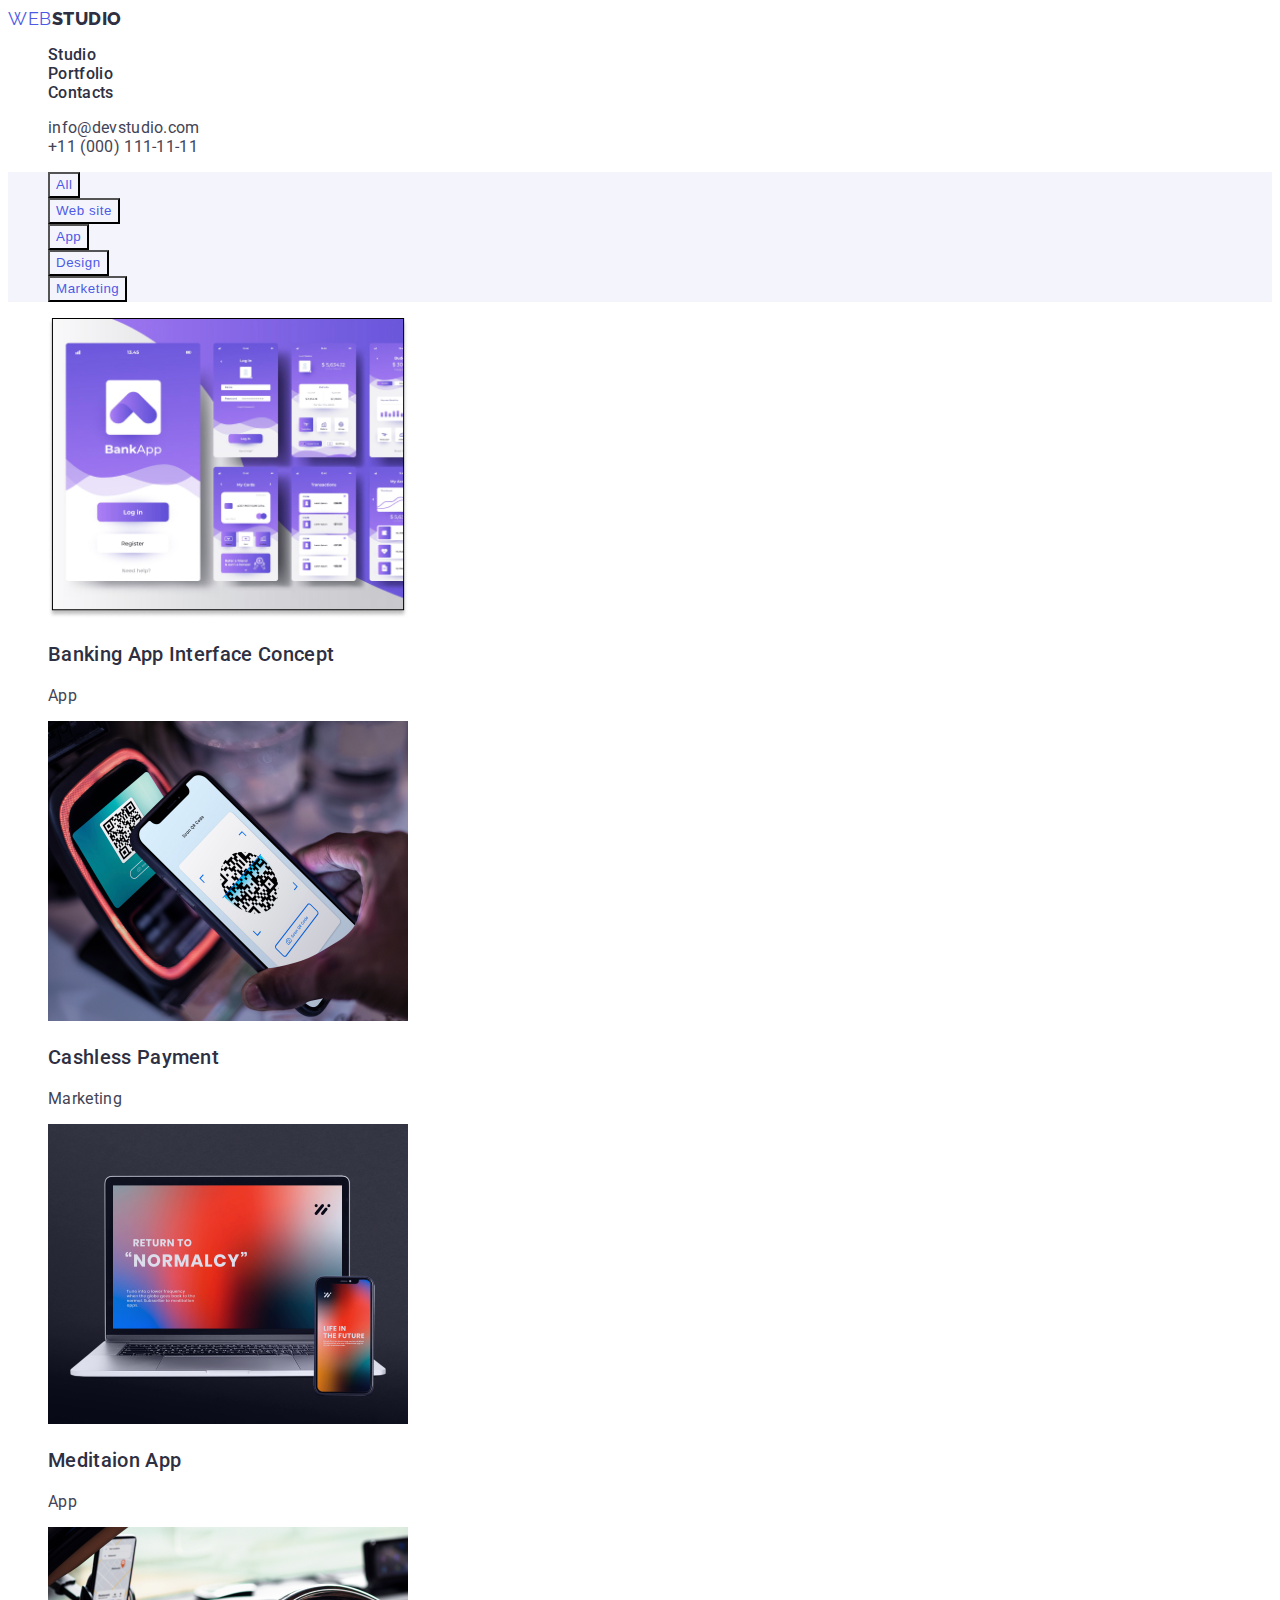
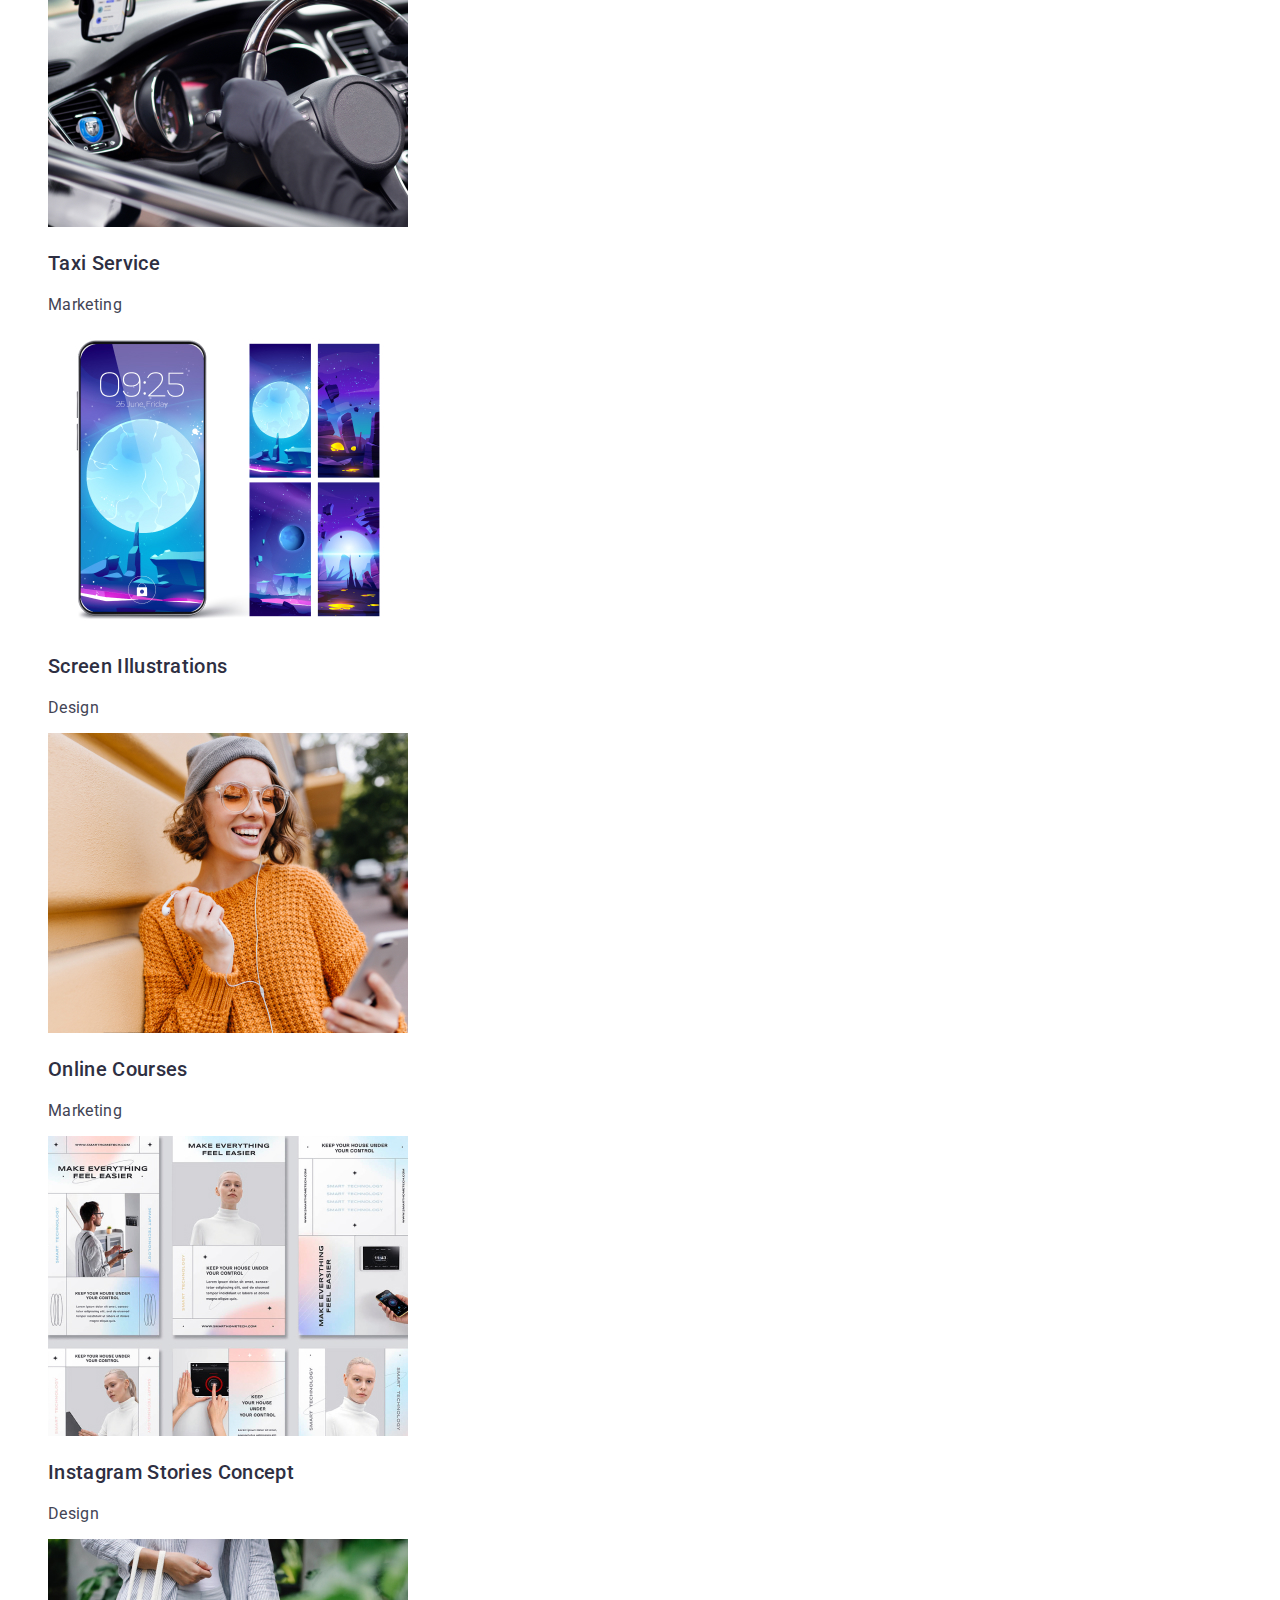
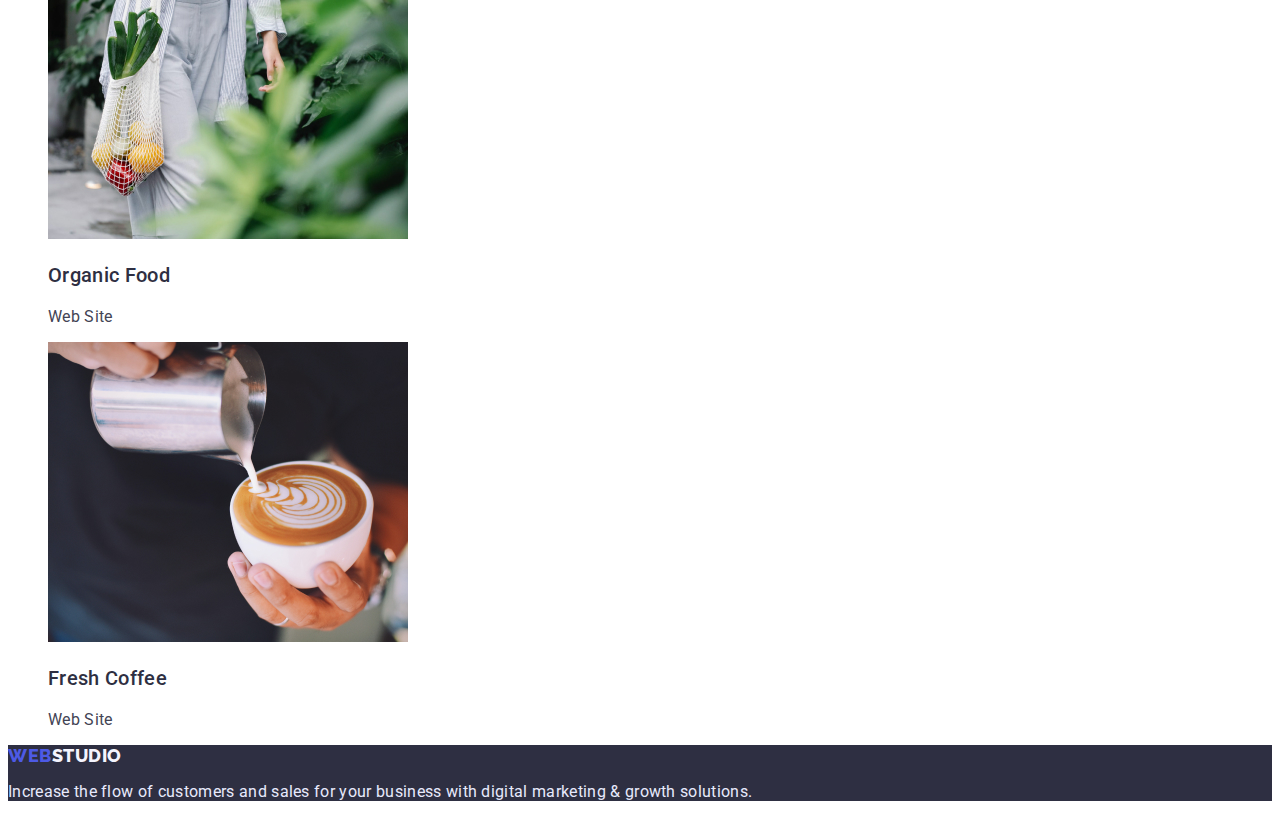
==== portfolio.html @ 1591867e "2pages html+css" ====
<!DOCTYPE html>
<html lang="en">
	<head>
		<meta charset="utf-8" />
		<title>Portfolio</title>
        <link rel="Stylesheet" href="./css/styles.css">
        <link rel="preconnect" href="https://fonts.googleapis.com">
        <link rel="preconnect" href="https://fonts.gstatic.com" crossorigin>
        <link href="https://fonts.googleapis.com/css2?family=Raleway:wght@800&family=Roboto:wght@400;500;700&display=swap" rel="stylesheet">
	</head>
	<body>
		<!--Page header-->
		<header>
			<!--Main navigation-->
			<nav>
				<!--logo-->
				<a  class="header-logo" href="">Web<span>Studio</span></a>
				<ul class="header-list">
					<li><a class="header-item" href="./index.html">Studio</a></li>
					<li><a class="header-item" href="">Portfolio</a></li>
					<li><a class="header-item" href="">Contacts</a></li>
				</ul>
			</nav>
			<address>
				<ul class="contact-list">
					<li><a class="contact-item" href="mailto:info@devstudio.com">info@devstudio.com</a></li>
					<li><a class="contact-item" href="tel:+110001111111">+11 (000) 111-11-11</a></li>
				</ul>
			</address>
		</header>
		<main>
			<section class="filter-button">
				<h2 class="visually-hidden">Filters</h2>
				<ul>
					<li><button class="filter-button" type="button">All</button></li>
					<li><button class="filter-button" type="button">Web site</button></li>
					<li><button class="filter-button" type="button">App</button></li>
					<li><button class="filter-button" type="button">Design</button></li>
					<li><button class="filter-button" type="button">Marketing</button></li>
				</ul>
			</section>
			<section>
                <h2 class="visually-hidden">Projects</h2>
				<ul class="list-projects">
					<li class="list-item"><a href="">
						<img src="./images/img2-1.jpg" alt="Pages of BankApp on smartphone screen" width="360" height="300" />
						<h3 class="subtitle">Banking App Interface Concept</h3>
						<p class="text">App</p>
                        </a>
					</li>
					<li class="list-item"><a href="">
						<img src="./images/img2-2.jpg" alt="Smartphone's reading QR-code" width="360" height="300" />
						<h3 class="subtitle">Cashless Payment</h3>
						<p class="text">Marketing</p>
                    </a>
					</li>
					<li class="list-item"><a href="">
						<img src="./images/img2-3.jpg" alt="Smartphone forward the laptop with some app on both" width="360" height="300" />
						<h3 class="subtitle">Meditaion App</h3>
                        <p class="text">App</p>
                    </a>
					</li>
					<li class="list-item"><a href="">
						<img src="./images/img2-4.jpg" alt="Smartphone's navigator in the car" width="360" height="300" />
						<h3 class="subtitle">Taxi Service</h3>
                        <p class="text">Marketing</p>
                    </a> 
					</li>
					<li class="list-item"><a href="">
                        <img src="./images/img2-5.jpg" alt="Pages of smartfone's screen" width="360" height="300" />
                        <h3 class="subtitle">Screen Illustrations</h3>
                        <p class="text">Design</p>
                    </a>
                    </li>
					<li class="list-item"><a href="">
						<img src="./images/img2-6.jpg" alt="Smiling girl in glasses and headphones connected to a smartphone" width="360" height="300" />
                        <h3 class="subtitle">Online Courses</h3>
                        <p class="text">Marketing</p>
                    </a>
					</li>
					<li class="list-item"><a href="">
                        <img src="./images/img2-7.jpg" alt="Pages of the description's technology" width="360" height="300" />
                        <h3 class="subtitle">Instagram Stories Concept</h3>
                        <p class="text">Design</p>
                    </a>
					</li>
					<li class="list-item"><a href="">
                        <img src="./images/img2-8.jpg" alt="Woman with bag full of vegetables " width="360" height="300" /> 
                        <h3 class="subtitle">Organic Food</h3>
                        <p class="text">Web Site</p>
                    </a>
                    </li>
					<li class="list-item"><a href="">
						<img src="./images/img2-9.jpg" 	alt="Pitcher with milk and cap with cappuccino in hands" width="360" height="300" />
                        <h3 class="subtitle">Fresh Coffee</h3>
                        <p class="text">Web Site</p>
                    </a> 
					</li>
				</ul>
			</section>
		</main>
        <!--Page footer-->
		<footer>
			<a class="logo-footer" href="./index.html">Web<span class="logo-second-footer">Studio</span></a>
			<p class="text-footer"> Increase the flow of customers and sales for your business with digital marketing & growth solutions. </p>
		</footer>
	</body>
</html>
---- css/styles.css ----
:root {
    --logo-color: #4D5AE5; 
    --section-background: #2E2F42;
    --text-color: #434455;
    --title-color:  #2E2F42;
    --activebutton-color:  #FFFFFF;
    --activebutton-background:  #404BBF;  
}
body {
    font-family: 'Raleway', sans-serif;
    font-family: 'Roboto', sans-serif;
    font-style: normal; 
    font-size: 16px;
    font-weight: 400;
    letter-spacing: 0.02em;
    color: var(--text-color);
    }   
a {
    text-decoration: none;
    font-style: normal;
}   
li {
    list-style: none;
} 
.header-logo {
    font-family: 'Raleway';
    font-size: 18px;
    line-height: 1,33;
    letter-spacing: 0.03em;
    text-transform: uppercase;
    color: var(--logo-color);
}
span {
    font-family: 'Raleway';
    font-weight: 800;
    font-size: 18px;
    line-height: 1,33;
    letter-spacing: 0.03em;
    text-transform: uppercase;
    color: var(--title-color);
}
.header-item:hover,
.header-item:focus {
    color: #404BBF;
}
.header-item {
    font-weight: 500;
    line-height: 1,5;
    color: var(--title-color);
   }
.contact-item:hover,
.contact-item:focus {
    color: #404BBF;
}
.contact-item {
    line-height: 1,5;
    color: var(--text-color);
}
.hero {
    background: var(--section-background);
    color: #FFFFFF;
} 

.hero-title {
    font-weight: 700;
    font-size: 56px;
    line-height: 1,07;
    text-align: center;
    }
.hero-btn {
    background: #4D5AE5;
    box-shadow: 0px 4px 4px rgba(0, 0, 0, 0.15);
    border-radius: 4px;
    font-weight: 500;
    line-height: 1,5;
    color: #FFFFFF;
    cursor: pointer;
}
button:hover {
    background: var(--activebutton-background);
    color: var(--activebutton-color);
}
h2 {
   font-weight: 700;
   font-size: 36px;
   line-height: 1,11;
   text-transform: capitalize;
   color: var(--title-color);
}
.visually-hidden {
    position: absolute;
    width: 1px;
    height: 1px;
    margin: -1px;
    border: 0;
    padding: 0;
    white-space: nowrap;
    clip-path: inset(100%);
    clip: rect(0 0 0 0);
    overflow: hidden;
  }
 .subtitle {
    font-weight: 500;
    font-size: 20px;
    line-height: 1,2;
    color: var(--title-color);
 }  
.text {
    line-height: 1,5;
    color: var(--text-color);
}
.filter-button {
    font-weight: 500;
    line-height: 1.5;
    letter-spacing: 0.04em;
    color: #4D5AE5;;
    background: #F4F4FD;
}
.filter-button:active {
    background: var(--activebutton-background);
    color: var(--activebutton-color);
}
footer {
    background: var(--section-background);
    line-height: 1,5x;
}
.logo-footer {
    font-family: 'Raleway';
    font-weight: 800;
    font-size: 18px;
    line-height: 1,17;
    letter-spacing: 0.03em;
    text-transform: uppercase;
    color: var(--logo-color);
}
.logo-second-footer {
    color: #F4F4FD;
}
.text-footer {
    color: #E7E9FC;
}
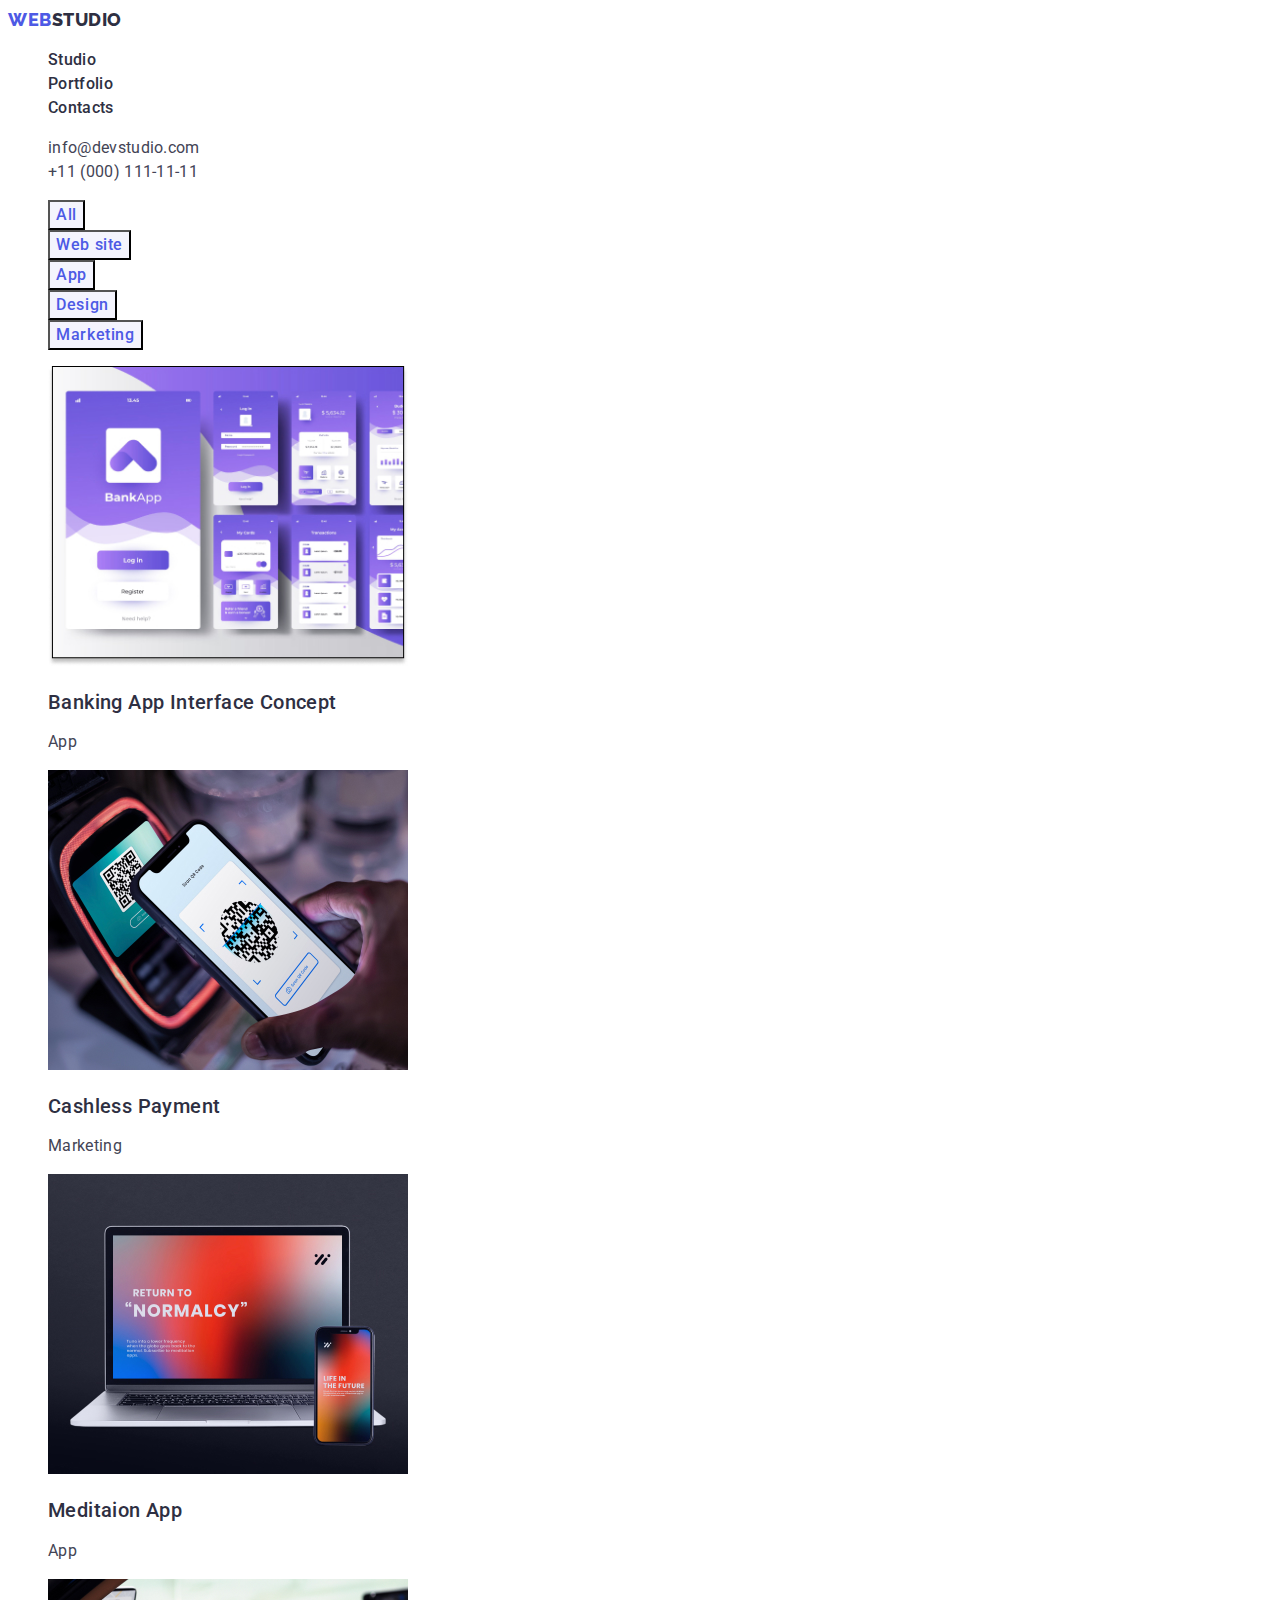
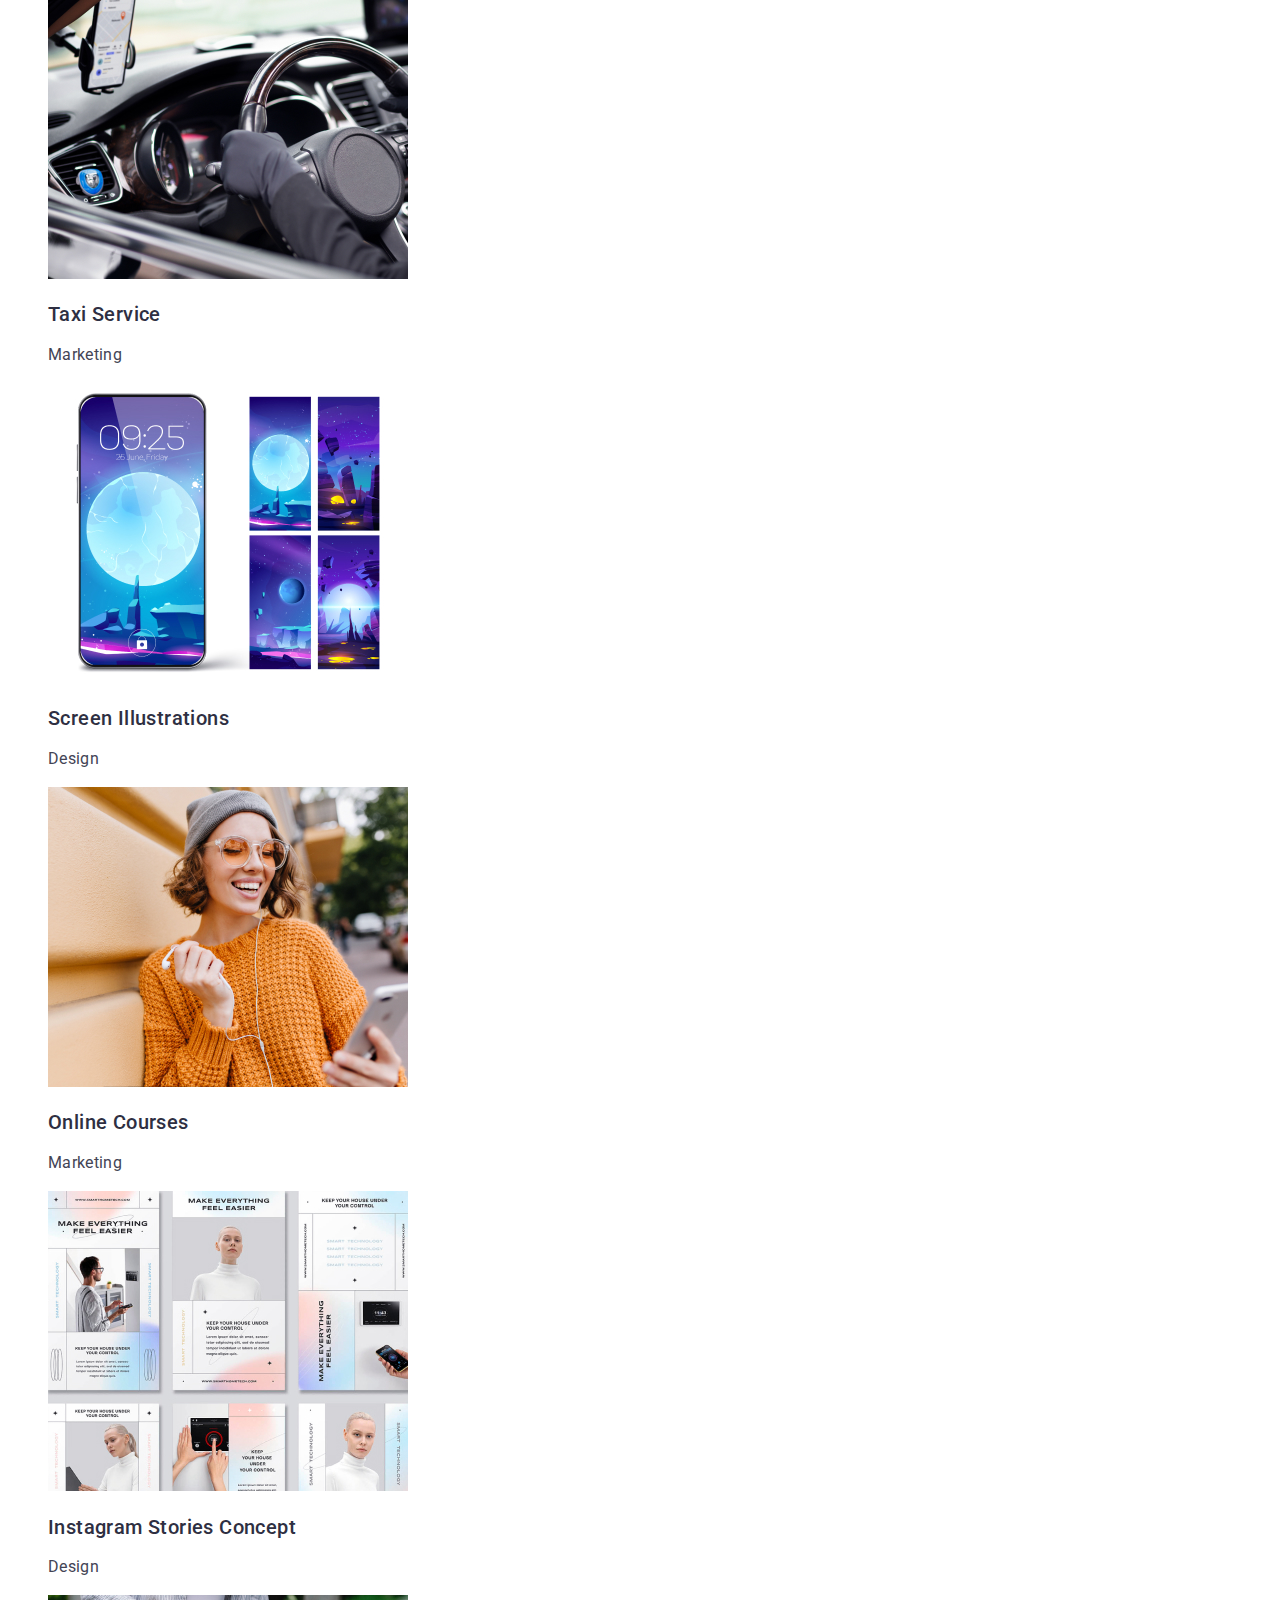
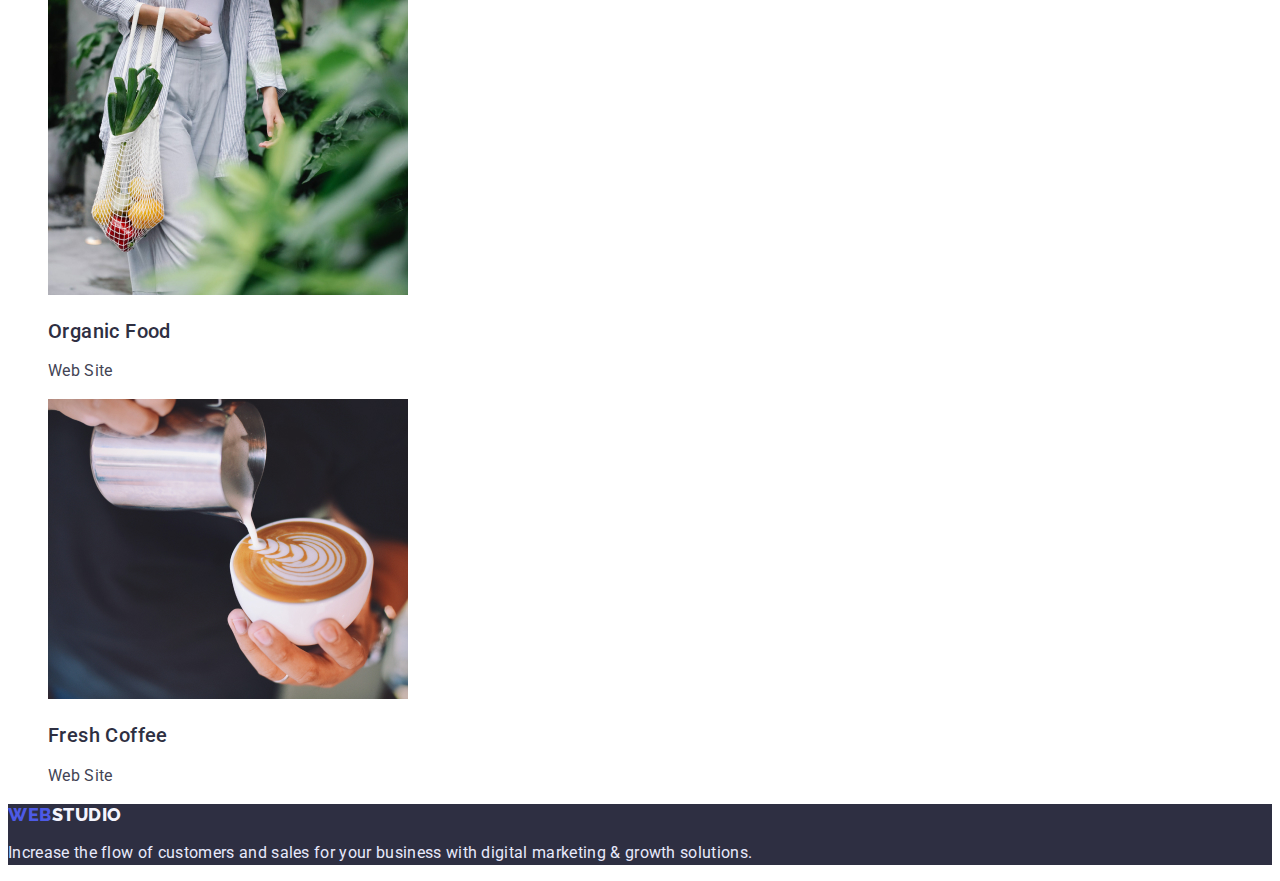
==== commit 5e0561f8: "making edits" ====
--- a/portfolio.html
+++ b/portfolio.html
@@ -3,10 +3,10 @@
 	<head>
 		<meta charset="utf-8" />
 		<title>Portfolio</title>
-        <link rel="Stylesheet" href="./css/styles.css">
         <link rel="preconnect" href="https://fonts.googleapis.com">
         <link rel="preconnect" href="https://fonts.gstatic.com" crossorigin>
         <link href="https://fonts.googleapis.com/css2?family=Raleway:wght@800&family=Roboto:wght@400;500;700&display=swap" rel="stylesheet">
+		<link rel="Stylesheet" href="./css/styles.css">
 	</head>
 	<body>
 		<!--Page header-->
@@ -14,86 +14,81 @@
 			<!--Main navigation-->
 			<nav>
 				<!--logo-->
-				<a  class="header-logo" href="">Web<span>Studio</span></a>
+				<a  class="header-logo" href="">Web<span class="logo-second-header">Studio</span></a>
 				<ul class="header-list">
 					<li><a class="header-item" href="./index.html">Studio</a></li>
 					<li><a class="header-item" href="">Portfolio</a></li>
 					<li><a class="header-item" href="">Contacts</a></li>
 				</ul>
 			</nav>
-			<address>
-				<ul class="contact-list">
+			<ul class="contact-list">
 					<li><a class="contact-item" href="mailto:info@devstudio.com">info@devstudio.com</a></li>
 					<li><a class="contact-item" href="tel:+110001111111">+11 (000) 111-11-11</a></li>
 				</ul>
-			</address>
 		</header>
 		<main>
-			<section class="filter-button">
-				<h2 class="visually-hidden">Filters</h2>
-				<ul>
+			<section class="filter-section">
+				<h1 class="visually-hidden">Projects</h1>
+				<ul class="buttons">
 					<li><button class="filter-button" type="button">All</button></li>
 					<li><button class="filter-button" type="button">Web site</button></li>
 					<li><button class="filter-button" type="button">App</button></li>
 					<li><button class="filter-button" type="button">Design</button></li>
 					<li><button class="filter-button" type="button">Marketing</button></li>
-				</ul>
-			</section>
-			<section>
-                <h2 class="visually-hidden">Projects</h2>
-				<ul class="list-projects">
-					<li class="list-item"><a href="">
+				</ul>    
+		    	<ul class="list-projects">
+					<li class="list-item"><a style="display: block" href="">
 						<img src="./images/img2-1.jpg" alt="Pages of BankApp on smartphone screen" width="360" height="300" />
-						<h3 class="subtitle">Banking App Interface Concept</h3>
-						<p class="text">App</p>
+						<h2 class="project-subtitle">Banking App Interface Concept</h2>
+						<p class="project-text">App</p>
                         </a>
 					</li>
-					<li class="list-item"><a href="">
+					<li class="list-item"><a style="display: block" href="">
 						<img src="./images/img2-2.jpg" alt="Smartphone's reading QR-code" width="360" height="300" />
-						<h3 class="subtitle">Cashless Payment</h3>
-						<p class="text">Marketing</p>
+						<h2 class="project-subtitle">Cashless Payment</h2>
+						<p class="project-text">Marketing</p>
                     </a>
 					</li>
-					<li class="list-item"><a href="">
+					<li class="list-item"><a style="display: block" href="">
 						<img src="./images/img2-3.jpg" alt="Smartphone forward the laptop with some app on both" width="360" height="300" />
-						<h3 class="subtitle">Meditaion App</h3>
-                        <p class="text">App</p>
+						<h2 class="project-subtitle">Meditaion App</h2>
+                        <p class="project-text">App</p>
                     </a>
 					</li>
-					<li class="list-item"><a href="">
+					<li class="list-item"><a style="display: block" href="">
 						<img src="./images/img2-4.jpg" alt="Smartphone's navigator in the car" width="360" height="300" />
-						<h3 class="subtitle">Taxi Service</h3>
-                        <p class="text">Marketing</p>
+						<h2 class="project-subtitle">Taxi Service</h2>
+                        <p class="project-text">Marketing</p>
                     </a> 
 					</li>
-					<li class="list-item"><a href="">
+					<li class="list-item"><a style="display: block" href="">
                         <img src="./images/img2-5.jpg" alt="Pages of smartfone's screen" width="360" height="300" />
-                        <h3 class="subtitle">Screen Illustrations</h3>
-                        <p class="text">Design</p>
+                        <h2 class="project-subtitle">Screen Illustrations</h2>
+                        <p class="project-text">Design</p>
                     </a>
                     </li>
-					<li class="list-item"><a href="">
+					<li class="list-item"><a style="display: block" href="">
 						<img src="./images/img2-6.jpg" alt="Smiling girl in glasses and headphones connected to a smartphone" width="360" height="300" />
-                        <h3 class="subtitle">Online Courses</h3>
-                        <p class="text">Marketing</p>
+                        <h2 class="project-subtitle">Online Courses</h2>
+                        <p class="project-text">Marketing</p>
                     </a>
 					</li>
-					<li class="list-item"><a href="">
+					<li class="list-item"><a style="display: block" href="">
                         <img src="./images/img2-7.jpg" alt="Pages of the description's technology" width="360" height="300" />
-                        <h3 class="subtitle">Instagram Stories Concept</h3>
-                        <p class="text">Design</p>
+                        <h2 class="project-subtitle">Instagram Stories Concept</h2>
+                        <p class="project-text">Design</p>
                     </a>
 					</li>
-					<li class="list-item"><a href="">
+					<li class="list-item"><a style="display: block" href="">
                         <img src="./images/img2-8.jpg" alt="Woman with bag full of vegetables " width="360" height="300" /> 
-                        <h3 class="subtitle">Organic Food</h3>
-                        <p class="text">Web Site</p>
+                        <h2 class="project-subtitle">Organic Food</h2>
+                        <p class="project-text">Web Site</p>
                     </a>
                     </li>
-					<li class="list-item"><a href="">
+					<li class="list-item"><a style="display: block" href="">
 						<img src="./images/img2-9.jpg" 	alt="Pitcher with milk and cap with cappuccino in hands" width="360" height="300" />
-                        <h3 class="subtitle">Fresh Coffee</h3>
-                        <p class="text">Web Site</p>
+                        <h2 class="project-subtitle">Fresh Coffee</h2>
+                        <p class="project-text">Web Site</p>
                     </a> 
 					</li>
 				</ul>
--- a/css/styles.css
+++ b/css/styles.css
@@ -1,89 +1,83 @@
 :root {
     --logo-color: #4D5AE5; 
-    --section-background: #2E2F42;
     --text-color: #434455;
-    --title-color:  #2E2F42;
-    --activebutton-color:  #FFFFFF;
-    --activebutton-background:  #404BBF;  
-}
+    --title-color: #2E2F42;
+    --activebutton-background: #404BBF;
+    --hero-color: #FFFFFF;
+    --substrate-color: #F4F4FD;
+    --accent-color: #E7E9FC;
+    }
 body {
-    font-family: 'Raleway', sans-serif;
     font-family: 'Roboto', sans-serif;
-    font-style: normal; 
     font-size: 16px;
-    font-weight: 400;
-    letter-spacing: 0.02em;
     color: var(--text-color);
     }   
 a {
     text-decoration: none;
-    font-style: normal;
 }   
-li {
+ul {
     list-style: none;
 } 
 .header-logo {
     font-family: 'Raleway';
     font-size: 18px;
-    line-height: 1,33;
+    font-weight: 800;
+    line-height: 1.33;
     letter-spacing: 0.03em;
     text-transform: uppercase;
     color: var(--logo-color);
 }
-span {
-    font-family: 'Raleway';
-    font-weight: 800;
-    font-size: 18px;
-    line-height: 1,33;
-    letter-spacing: 0.03em;
-    text-transform: uppercase;
+.logo-second-header {
     color: var(--title-color);
 }
 .header-item:hover,
 .header-item:focus {
-    color: #404BBF;
+    color: var(--activebutton-background);
 }
 .header-item {
     font-weight: 500;
-    line-height: 1,5;
+    line-height: 1.5;
+    letter-spacing: 0.02em;
     color: var(--title-color);
    }
 .contact-item:hover,
 .contact-item:focus {
-    color: #404BBF;
+    color: var(--activebutton-background);
 }
 .contact-item {
-    line-height: 1,5;
+    line-height: 1.5;
+    letter-spacing: 0.02em;
     color: var(--text-color);
 }
 .hero {
-    background: var(--section-background);
-    color: #FFFFFF;
+    background: var(--title-color);
+    color: var(--hero-color);
 } 
 
 .hero-title {
-    font-weight: 700;
     font-size: 56px;
-    line-height: 1,07;
+    line-height: 1.07;
     text-align: center;
     }
 .hero-btn {
-    background: #4D5AE5;
+    font-family: 'Roboto';
+    background: var(--logo-color);
     box-shadow: 0px 4px 4px rgba(0, 0, 0, 0.15);
     border-radius: 4px;
     font-weight: 500;
-    line-height: 1,5;
-    color: #FFFFFF;
+    line-height: 1.5;
+    color: var(--hero-color);
     cursor: pointer;
 }
-button:hover {
+.hero-btn:hover,
+.hero-btn:focus {
     background: var(--activebutton-background);
-    color: var(--activebutton-color);
+    color: var(--hero-color);
 }
-h2 {
-   font-weight: 700;
+.subtitle {
    font-size: 36px;
-   line-height: 1,11;
+   line-height: 1.11;
+   text-align: center;
    text-transform: capitalize;
    color: var(--title-color);
 }
@@ -99,43 +93,89 @@
     clip: rect(0 0 0 0);
     overflow: hidden;
   }
- .subtitle {
+ .card-subtitle {
     font-weight: 500;
     font-size: 20px;
-    line-height: 1,2;
+    line-height: 1.2;
+    letter-spacing: 0.02em;
+    text-align: center;
     color: var(--title-color);
  }  
-.text {
-    line-height: 1,5;
+.card-text {
+    letter-spacing: 0.02em;
+    line-height: 1.5;
+    text-align: center;
     color: var(--text-color);
 }
 .filter-button {
+    font-family: 'Roboto';
+    font-style: normal;
     font-weight: 500;
+    font-size: 16px;
     line-height: 1.5;
-    letter-spacing: 0.04em;
-    color: #4D5AE5;;
-    background: #F4F4FD;
+    letter-spacing: 0.02em;
+    display: flex;
+    align-items: center;
+    text-align: center;
+    letter-spacing: 0.04em; 
+
+    color: var(--logo-color);
+    background: var(--substrate-color);
+    cursor: pointer;
 }
+.filter-button:hover,
+.filter-button:focus,
 .filter-button:active {
     background: var(--activebutton-background);
-    color: var(--activebutton-color);
+    color: var(--hero-color);
+}
+.team-cards {
+    background: var(--substrate-color);
+}
+.list-card {
+    background: var(--substrate-color);
+    width: 264px;
+}
+.list-item {
+    align-items: center;
+    background: var(--hero-color);
+}
+.list-projects {
+    letter-spacing: 0.02em;
+    line-height: 1.5;
+    width: 360;    
+}
+.project-subtitle {
+    font-weight: 500;
+    font-size: 20px;
+    line-height: 1.2;
+    letter-spacing: 0.02em;
+    color: var(--title-color);
+}
+.project-text {
+    letter-spacing: 0.02em;
+    color: var(--text-color);
 }
 footer {
-    background: var(--section-background);
-    line-height: 1,5x;
+    background: var(--title-color);
+    line-height: 1.5x;
 }
 .logo-footer {
     font-family: 'Raleway';
     font-weight: 800;
     font-size: 18px;
-    line-height: 1,17;
+    line-height: 1.17;
     letter-spacing: 0.03em;
     text-transform: uppercase;
     color: var(--logo-color);
 }
 .logo-second-footer {
-    color: #F4F4FD;
+    color: var(--substrate-color);
 }
 .text-footer {
-    color: #E7E9FC;
+    font-size: 16px;
+    line-height: 1.5;
+    letter-spacing: 0.02em;
+
+    color: var(--accent-color);
 }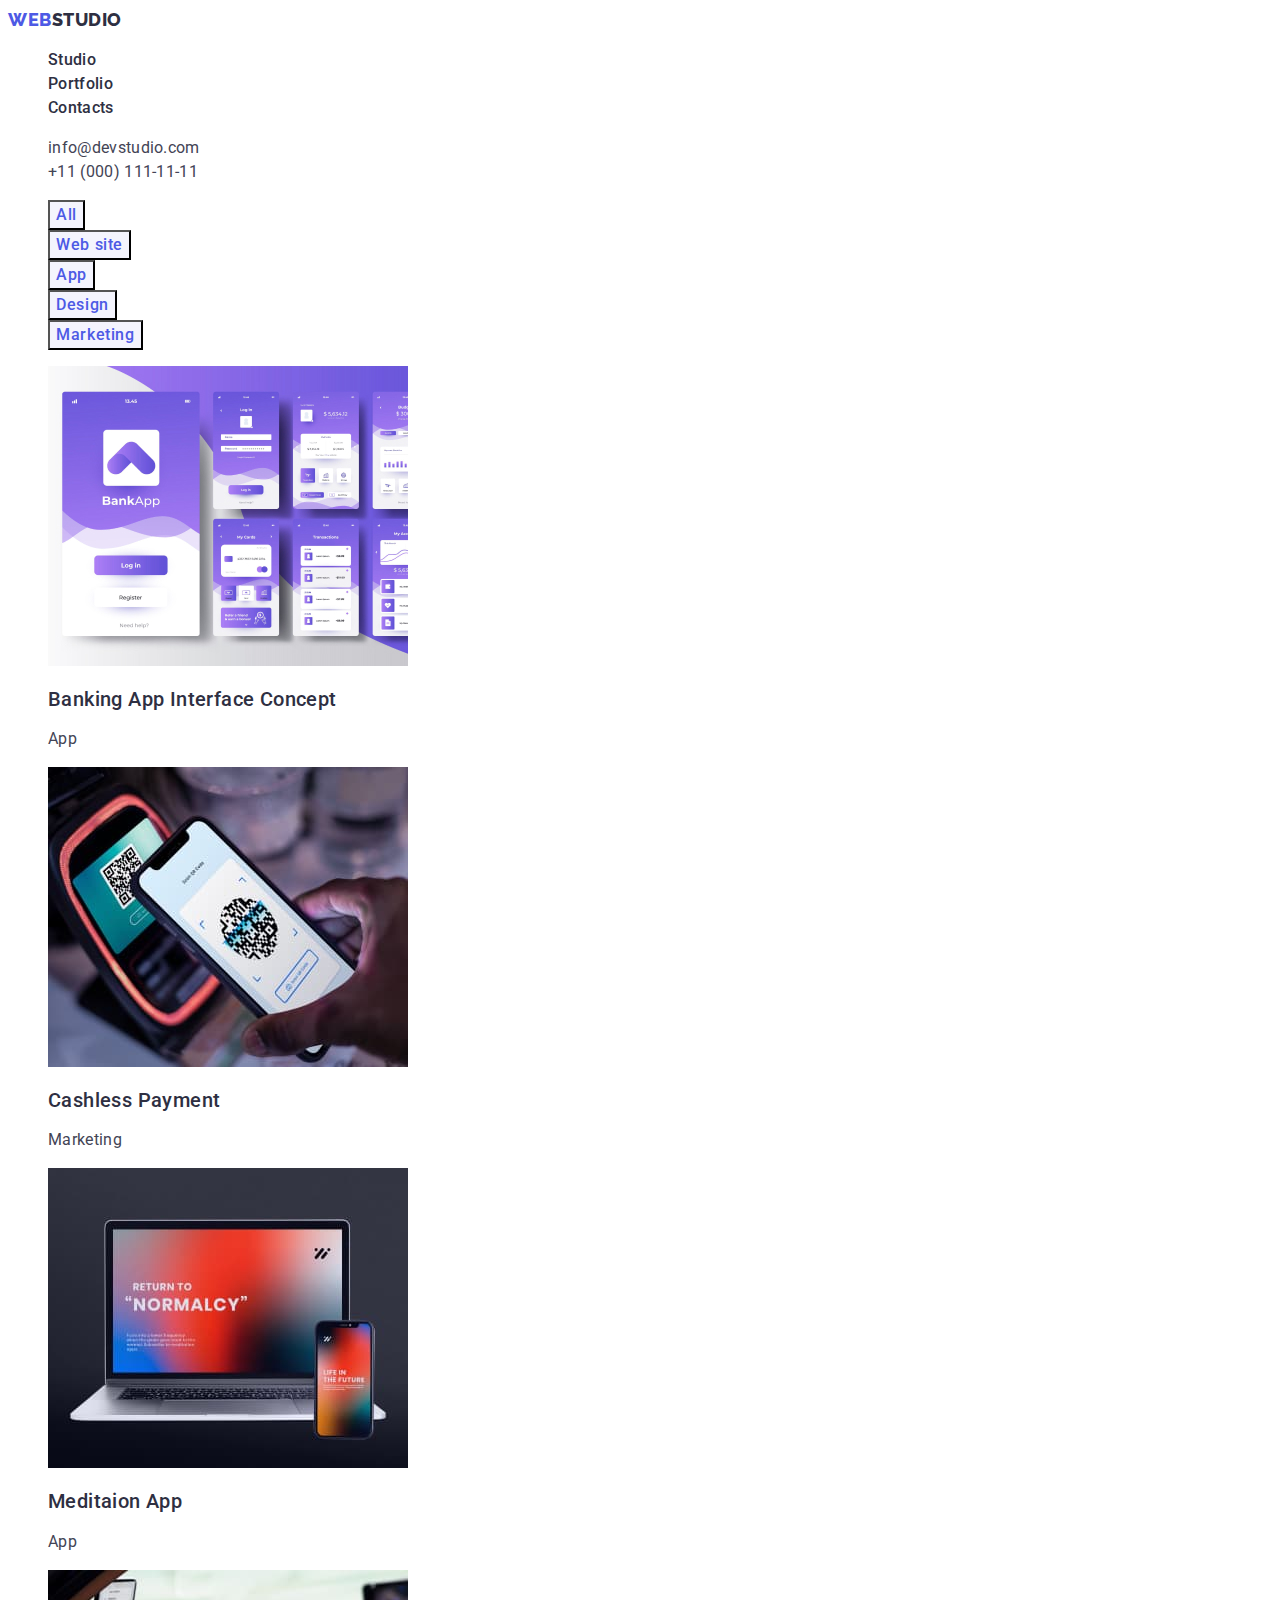
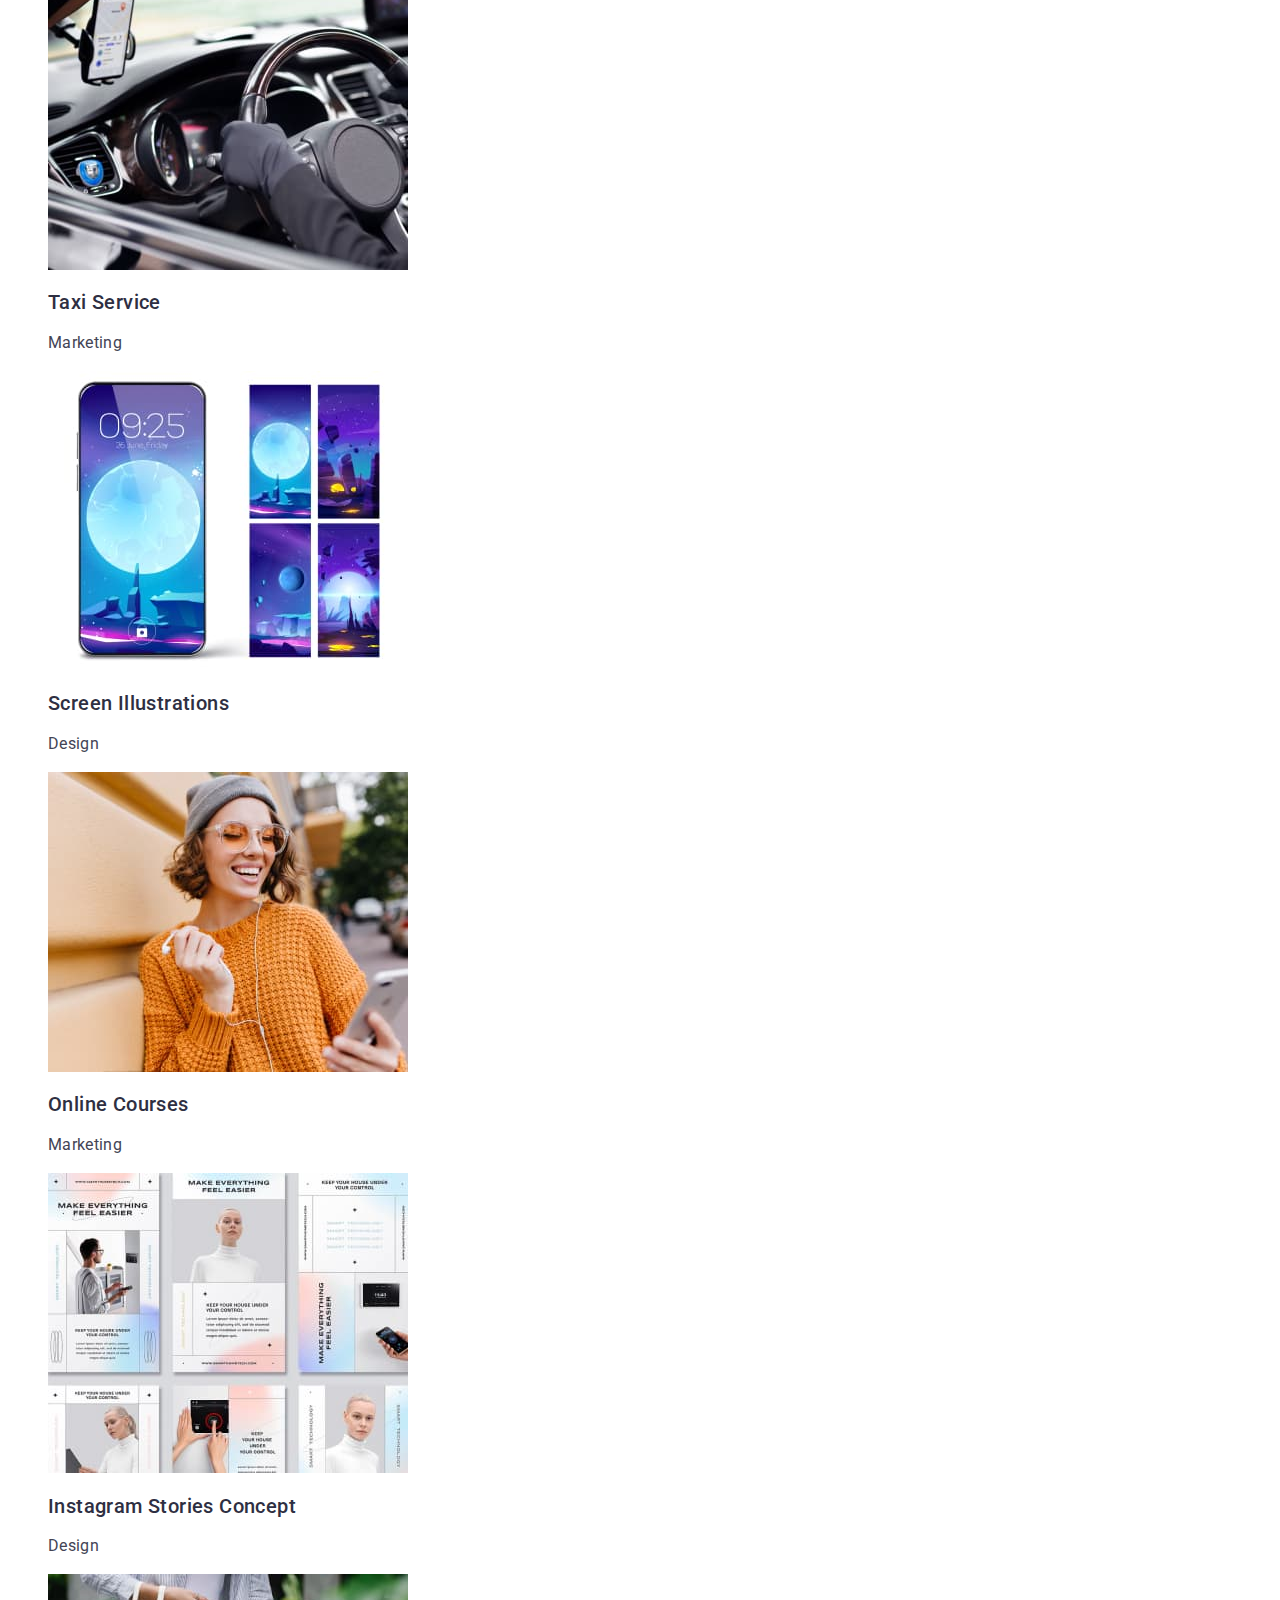
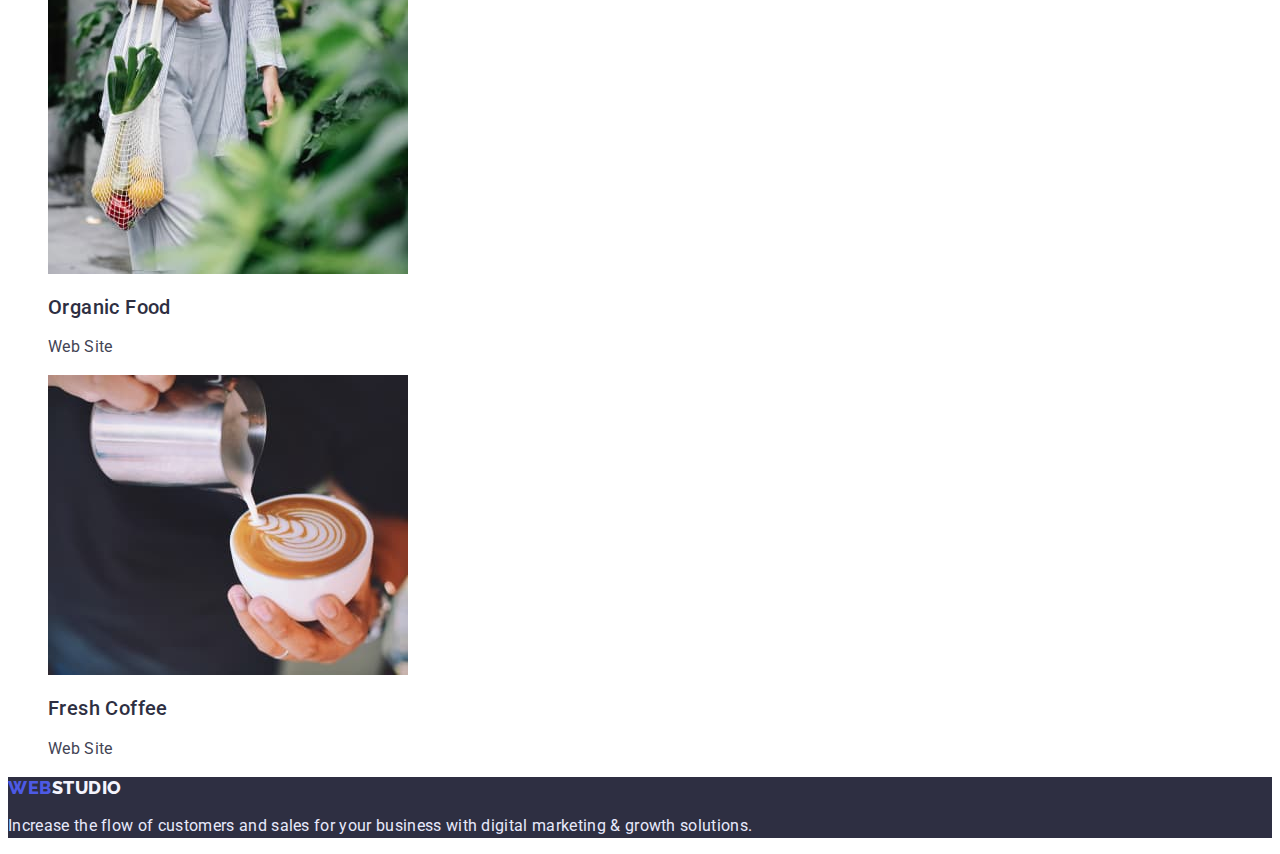
==== commit 05b226c5: "making edits 2" ====
--- a/portfolio.html
+++ b/portfolio.html
@@ -15,80 +15,80 @@
 			<nav>
 				<!--logo-->
 				<a  class="header-logo" href="">Web<span class="logo-second-header">Studio</span></a>
-				<ul class="header-list">
+				<ul class="list header-list">
 					<li><a class="header-item" href="./index.html">Studio</a></li>
 					<li><a class="header-item" href="">Portfolio</a></li>
 					<li><a class="header-item" href="">Contacts</a></li>
 				</ul>
 			</nav>
-			<ul class="contact-list">
+			<ul class="list contact-list">
 					<li><a class="contact-item" href="mailto:info@devstudio.com">info@devstudio.com</a></li>
 					<li><a class="contact-item" href="tel:+110001111111">+11 (000) 111-11-11</a></li>
 				</ul>
-		</header>
+		 </header>
 		<main>
 			<section class="filter-section">
 				<h1 class="visually-hidden">Projects</h1>
-				<ul class="buttons">
+				<ul class="list buttons">
 					<li><button class="filter-button" type="button">All</button></li>
 					<li><button class="filter-button" type="button">Web site</button></li>
 					<li><button class="filter-button" type="button">App</button></li>
 					<li><button class="filter-button" type="button">Design</button></li>
 					<li><button class="filter-button" type="button">Marketing</button></li>
 				</ul>    
-		    	<ul class="list-projects">
-					<li class="list-item"><a style="display: block" href="">
+		    	<ul class="list projects">
+					<li><a style="display: block" href="">
 						<img src="./images/img2-1.jpg" alt="Pages of BankApp on smartphone screen" width="360" height="300" />
 						<h2 class="project-subtitle">Banking App Interface Concept</h2>
-						<p class="project-text">App</p>
+						<p class="text">App</p>
                         </a>
 					</li>
-					<li class="list-item"><a style="display: block" href="">
+					<li><a style="display: block" href="">
 						<img src="./images/img2-2.jpg" alt="Smartphone's reading QR-code" width="360" height="300" />
 						<h2 class="project-subtitle">Cashless Payment</h2>
-						<p class="project-text">Marketing</p>
+						<p class="text">Marketing</p>
                     </a>
 					</li>
-					<li class="list-item"><a style="display: block" href="">
+					<li><a style="display: block" href="">
 						<img src="./images/img2-3.jpg" alt="Smartphone forward the laptop with some app on both" width="360" height="300" />
 						<h2 class="project-subtitle">Meditaion App</h2>
-                        <p class="project-text">App</p>
+                        <p class="text">App</p>
                     </a>
 					</li>
-					<li class="list-item"><a style="display: block" href="">
+					<li><a style="display: block" href="">
 						<img src="./images/img2-4.jpg" alt="Smartphone's navigator in the car" width="360" height="300" />
 						<h2 class="project-subtitle">Taxi Service</h2>
-                        <p class="project-text">Marketing</p>
+                        <p class="text">Marketing</p>
                     </a> 
 					</li>
-					<li class="list-item"><a style="display: block" href="">
+					<li><a style="display: block" href="">
                         <img src="./images/img2-5.jpg" alt="Pages of smartfone's screen" width="360" height="300" />
                         <h2 class="project-subtitle">Screen Illustrations</h2>
-                        <p class="project-text">Design</p>
+                        <p class="text">Design</p>
                     </a>
                     </li>
-					<li class="list-item"><a style="display: block" href="">
+					<li><a style="display: block" href="">
 						<img src="./images/img2-6.jpg" alt="Smiling girl in glasses and headphones connected to a smartphone" width="360" height="300" />
                         <h2 class="project-subtitle">Online Courses</h2>
-                        <p class="project-text">Marketing</p>
+                        <p class="text">Marketing</p>
                     </a>
 					</li>
-					<li class="list-item"><a style="display: block" href="">
+					<li><a style="display: block" href="">
                         <img src="./images/img2-7.jpg" alt="Pages of the description's technology" width="360" height="300" />
                         <h2 class="project-subtitle">Instagram Stories Concept</h2>
-                        <p class="project-text">Design</p>
+                        <p class="text">Design</p>
                     </a>
 					</li>
-					<li class="list-item"><a style="display: block" href="">
-                        <img src="./images/img2-8.jpg" alt="Woman with bag full of vegetables " width="360" height="300" /> 
+					<li><a style="display: block" href="">
+                        <img src="./images/img2-8.jpg" alt="Woman with bag full of vegetables" width="360" height="300" /> 
                         <h2 class="project-subtitle">Organic Food</h2>
-                        <p class="project-text">Web Site</p>
+                        <p class="text">Web Site</p>
                     </a>
                     </li>
-					<li class="list-item"><a style="display: block" href="">
+					<li><a style="display: block" href="">
 						<img src="./images/img2-9.jpg" 	alt="Pitcher with milk and cap with cappuccino in hands" width="360" height="300" />
                         <h2 class="project-subtitle">Fresh Coffee</h2>
-                        <p class="project-text">Web Site</p>
+                        <p class="text">Web Site</p>
                     </a> 
 					</li>
 				</ul>
--- a/css/styles.css
+++ b/css/styles.css
@@ -15,7 +15,7 @@
 a {
     text-decoration: none;
 }   
-ul {
+.list {
     list-style: none;
 } 
 .header-logo {
@@ -57,6 +57,7 @@
 .hero-title {
     font-size: 56px;
     line-height: 1.07;
+    letter-spacing: 0.02em;
     text-align: center;
     }
 .hero-btn {
@@ -93,20 +94,21 @@
     clip: rect(0 0 0 0);
     overflow: hidden;
   }
- .card-subtitle {
+ 
+.item-subtitle {
     font-weight: 500;
     font-size: 20px;
     line-height: 1.2;
     letter-spacing: 0.02em;
-    text-align: center;
     color: var(--title-color);
- }  
-.card-text {
+}
+
+.text {
     letter-spacing: 0.02em;
     line-height: 1.5;
-    text-align: center;
     color: var(--text-color);
 }
+
 .filter-button {
     font-family: 'Roboto';
     font-style: normal;
@@ -129,22 +131,22 @@
     background: var(--activebutton-background);
     color: var(--hero-color);
 }
-.team-cards {
-    background: var(--substrate-color);
-}
-.list-card {
+.card {
+    text-align: center;  
     background: var(--substrate-color);
     width: 264px;
+}
+.list .projects {
+    width: 360px;
+    letter-spacing: 0.02em;
+    line-height: 1.5;
+    background: var(--hero-color);
 }
 .list-item {
     align-items: center;
     background: var(--hero-color);
 }
-.list-projects {
-    letter-spacing: 0.02em;
-    line-height: 1.5;
-    width: 360;    
-}
+
 .project-subtitle {
     font-weight: 500;
     font-size: 20px;
@@ -153,6 +155,7 @@
     color: var(--title-color);
 }
 .project-text {
+    line-height: 1.5;
     letter-spacing: 0.02em;
     color: var(--text-color);
 }
@@ -176,6 +179,5 @@
     font-size: 16px;
     line-height: 1.5;
     letter-spacing: 0.02em;
-
     color: var(--accent-color);
 }